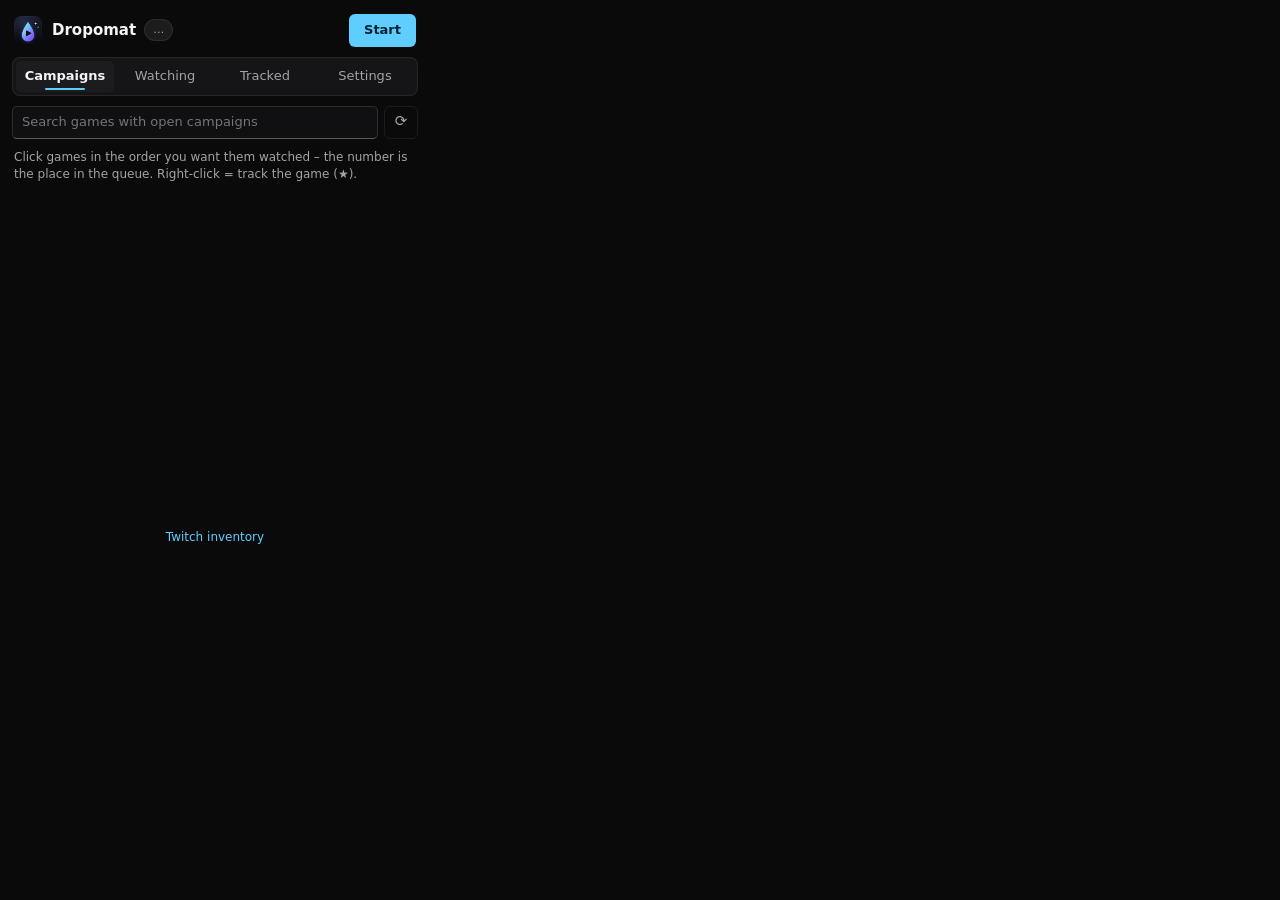
==== extension/popup.html @ eeb22f8f "Dropomat 1.2.0 – Auto Twitch Drops Collector Chrome extension, GitHub Pages site, README in 12 langu" ====
<!doctype html>
<html lang="en">
<head>
<meta charset="utf-8">
<title>Dropomat</title>
<link rel="stylesheet" href="popup.css">
</head>
<body>
<header>
  <img src="icons/48.png" alt="" width="28" height="28">
  <div class="title">
    <strong>Dropomat</strong>
    <span id="pill" class="pill">…</span>
  </div>
  <button id="toggle" class="btn primary">Start</button>
</header>

<nav class="tabs" role="tablist">
  <button class="tab" data-tab="camps" role="tab"><span data-i18n="tabCamps"></span></button>
  <button class="tab" data-tab="queue" role="tab"><span data-i18n="tabQueue"></span><span id="nQueue" class="count"></span></button>
  <button class="tab" data-tab="tracked" role="tab"><span data-i18n="tabTracked"></span><span id="nTracked" class="count"></span></button>
  <button class="tab" data-tab="settings" role="tab"><span data-i18n="tabSettings"></span></button>
</nav>

<div id="banners"></div>

<section class="panel" data-panel="camps">
  <div class="filter-row">
    <input id="filter" type="text" data-i18n-ph="filterPh" autocomplete="off" spellcheck="false">
    <button id="rescan" class="btn ghost sq" title="⟳">⟳</button>
  </div>
  <div class="hint sub" data-i18n="campsHint"></div>
  <div id="camps" class="camps"></div>
</section>

<section class="panel" data-panel="queue">
  <div id="now" class="card" hidden>
    <div class="now-top">
      <div>
        <div id="nowTitle" class="now-title"></div>
        <div id="nowSub" class="sub"></div>
      </div>
      <div class="now-actions">
        <button id="skip" class="btn ghost" data-i18n="skip" data-i18n-title="skipTip"></button>
        <button id="show" class="btn ghost" data-i18n="showWin" data-i18n-title="showWinTip"></button>
      </div>
    </div>
    <div id="progWrap" hidden>
      <div class="prog"><div id="progBar"></div></div>
      <div class="prog-row"><span id="progName" class="sub"></span><span id="progNum" class="sub"></span></div>
    </div>
  </div>
  <div class="card">
    <div class="card-head">
      <h2 data-i18n="queue"></h2>
      <span class="sub" data-i18n="queueHint"></span>
    </div>
    <div id="list" class="list"></div>
    <div class="add">
      <input id="q" type="text" data-i18n-ph="addPh" autocomplete="off" spellcheck="false">
      <div id="sugg" class="sugg" hidden></div>
    </div>
    <button id="clearDone" class="btn ghost small" data-i18n="clearDone" hidden></button>
  </div>
</section>

<section class="panel" data-panel="tracked">
  <div class="hint sub" data-i18n="trackedHint"></div>
  <div class="card">
    <div id="trackedList" class="list"></div>
    <div class="add">
      <input id="tq" type="text" data-i18n-ph="trackPh" autocomplete="off" spellcheck="false">
      <div id="tsugg" class="sugg" hidden></div>
    </div>
  </div>
</section>

<section class="panel" data-panel="settings">
  <div class="card">
    <div class="settings">
      <div class="row lang-row">
        <span data-i18n="sLang"></span>
        <button id="langBtn" class="btn lang-btn" aria-haspopup="listbox"></button>
        <div id="langMenu" class="lang-menu" role="listbox" hidden></div>
      </div>
      <label class="row"><span><span data-i18n="sClaim"></span><small data-i18n="sClaimHint"></small></span><input type="checkbox" class="sw" data-set="autoClaim"></label>
      <label class="row"><span data-i18n="sMin"></span><input type="checkbox" class="sw" data-set="minimized"></label>
      <label class="row"><span data-i18n="sQuality"></span>
        <select data-set="quality">
          <option value="160p30" data-i18n="q160"></option>
          <option value="360p30">360p</option>
          <option value="480p30">480p</option>
          <option value="auto" data-i18n="qKeep"></option>
        </select></label>
      <label class="row"><span data-i18n="sTrack"></span><input type="checkbox" class="sw" data-set="autoTrack"></label>
      <label class="row"><span data-i18n="sTrackEvery"></span><span class="num"><input type="number" min="5" max="720" data-set="trackMin"> <span data-i18n="min"></span></span></label>
      <label class="row"><span data-i18n="sCheckEvery"></span><span class="num"><input type="number" min="1" max="60" data-set="checkMin"> <span data-i18n="min"></span></span></label>
      <label class="row"><span data-i18n="sStall"></span><span class="num"><input type="number" min="5" max="120" data-set="stallMin"> <span data-i18n="min"></span></span></label>
      <label class="row"><span data-i18n="sNotify"></span><input type="checkbox" class="sw" data-set="notify"></label>
      <label class="row"><span><span data-i18n="sUnmute"></span><small data-i18n="sUnmuteHint"></small></span><input type="checkbox" class="sw" data-set="autoUnmute"></label>
    </div>
  </div>
  <details class="card" open>
    <summary data-i18n="logTitle"></summary>
    <div id="diag" class="sub diag"></div>
    <div id="log" class="log"></div>
    <button id="clearLog" class="btn ghost small" data-i18n="clear"></button>
  </details>
</section>

<footer class="sub"><span id="foot"></span> <a id="inv" href="https://www.twitch.tv/drops/inventory" target="_blank" data-i18n="inventory"></a></footer>

<script src="i18n.js"></script>
<script src="locales/a.js"></script>
<script src="locales/b.js"></script>
<script src="locales/c.js"></script>
<script src="popup.js"></script>
</body>
</html>
---- extension/popup.css ----
:root {
  --bg: #0a0a0b;
  --card: #151517;
  --card-2: #1c1c1f;
  --line: rgba(255, 255, 255, .075);
  --line-2: rgba(255, 255, 255, .13);
  --text: #f4f4f5;
  --sub: #a3a3a8;
  --accent: #60cdff;
  --on-accent: #00232f;
  --ok: #6ccb5f;
  --warn: #f5c84c;
  --bad: #ff8f9a;
  --r: 8px;
}
* { box-sizing: border-box; }
html, body { margin: 0; }
body {
  width: 430px; min-height: 560px;
  padding: 12px;
  background: var(--bg);
  color: var(--text);
  font: 13px/1.45 "Segoe UI Variable Text", "Segoe UI", system-ui, sans-serif;
  display: flex; flex-direction: column; gap: 10px;
}
[hidden] { display: none !important; }
a { color: var(--accent); text-decoration: none; }
a:hover { text-decoration: underline; }
.sub { color: var(--sub); font-size: 12px; }
h2 { margin: 0; font: 600 13px/1.3 "Segoe UI Variable Display", "Segoe UI", system-ui, sans-serif; }
:focus-visible { outline: 2px solid var(--accent); outline-offset: 1px; }

header { display: flex; align-items: center; gap: 10px; padding: 2px 2px 0; }
header img { border-radius: 7px; }
.title { flex: 1; display: flex; align-items: center; gap: 8px; min-width: 0; }
.title strong { font: 600 15px/1.2 "Segoe UI Variable Display", "Segoe UI", system-ui, sans-serif; }

.pill {
  font-size: 11px; padding: 2px 8px; border-radius: 99px;
  background: var(--card-2); border: 1px solid var(--line); color: var(--sub); white-space: nowrap;
}
.pill.on { color: var(--accent); border-color: rgba(96, 205, 255, .35); background: rgba(96, 205, 255, .08); }
.pill.wait { color: var(--warn); border-color: rgba(245, 200, 76, .3); background: rgba(245, 200, 76, .07); }

.btn {
  font: inherit; color: var(--text); cursor: pointer;
  padding: 6px 14px; border-radius: 6px;
  background: var(--card-2); border: 1px solid var(--line-2);
  transition: background .12s, border-color .12s;
}
.btn:hover { background: #26262a; }
.btn:active { background: #1a1a1d; }
.btn.primary { background: var(--accent); color: var(--on-accent); border-color: transparent; font-weight: 600; }
.btn.primary:hover { background: #7ad6ff; }
.btn.primary.stop { background: var(--card-2); color: var(--text); border-color: var(--line-2); }
.btn.primary.stop:hover { background: #26262a; }
.btn.ghost { background: transparent; border-color: var(--line); color: var(--sub); padding: 4px 10px; font-size: 12px; }
.btn.ghost:hover { background: var(--card-2); color: var(--text); }
.btn.small { padding: 3px 9px; margin-top: 8px; }

/* zakładki */
.tabs { display: flex; gap: 2px; padding: 3px; background: var(--card); border: 1px solid var(--line); border-radius: var(--r); }
.tab {
  flex: 1; font: inherit; color: var(--sub); background: none; border: 0; cursor: pointer;
  padding: 6px 4px; border-radius: 5px; position: relative; white-space: nowrap;
  transition: background .12s, color .12s;
}
.tab:hover { color: var(--text); background: rgba(255, 255, 255, .05); }
.tab.on { color: var(--text); background: var(--card-2); font-weight: 600; }
.tab.on::after { content: ""; position: absolute; left: 30%; right: 30%; bottom: 2px; height: 2px; border-radius: 2px; background: var(--accent); }
.count { margin-left: 5px; font-size: 11px; color: var(--accent); font-weight: 600; }
.count:empty { display: none; }
.panel { display: flex; flex-direction: column; gap: 10px; }
.hint { padding: 0 2px; }

.card { background: var(--card); border: 1px solid var(--line); border-radius: var(--r); padding: 12px; }
.card-head { display: flex; align-items: baseline; justify-content: space-between; gap: 8px; margin-bottom: 8px; }
details.card > summary { cursor: pointer; font-weight: 600; list-style: none; display: flex; align-items: center; justify-content: space-between; }
details.card > summary::after { content: "⌄"; color: var(--sub); transition: transform .15s; }
details.card[open] > summary::after { transform: rotate(180deg); }
details.card > summary::-webkit-details-marker { display: none; }

.banner {
  border-radius: var(--r); padding: 9px 12px; font-size: 12px;
  border: 1px solid rgba(245, 200, 76, .28); background: rgba(245, 200, 76, .06); color: #f3dc9a;
}
.banner.bad { border-color: rgba(255, 143, 154, .3); background: rgba(255, 143, 154, .06); color: #ffc2c8; }
#banners { display: flex; flex-direction: column; gap: 8px; }
#banners:empty { display: none; }

/* okładki gier */
.art { width: 30px; height: 40px; border-radius: 4px; background: #26262a; overflow: hidden; flex-shrink: 0; border: 1px solid var(--line); }
.art img { width: 100%; height: 100%; object-fit: cover; display: block; }
.art.small { width: 21px; height: 28px; border-radius: 3px; }

/* Kampanie */
.camps { display: flex; flex-direction: column; gap: 5px; max-height: 372px; overflow: auto; padding-right: 2px; }
.camp {
  display: flex; align-items: center; gap: 10px; width: 100%; text-align: left;
  font: inherit; color: var(--text); cursor: pointer;
  padding: 6px 10px 6px 7px; border-radius: 6px;
  background: var(--card); border: 1px solid var(--line);
  transition: background .12s, border-color .12s;
}
.camp:hover { background: var(--card-2); border-color: var(--line-2); }
.camp.queued { border-color: rgba(96, 205, 255, .45); background: rgba(96, 205, 255, .06); }
.camp-text { flex: 1; min-width: 0; }
.camp-name { font-weight: 600; overflow: hidden; text-overflow: ellipsis; white-space: nowrap; }
.camp-sub { overflow: hidden; text-overflow: ellipsis; white-space: nowrap; }
.star-mark { color: var(--warn); font-size: 14px; flex-shrink: 0; }
.num-badge {
  flex-shrink: 0; width: 26px; height: 26px; border-radius: 50%;
  display: grid; place-items: center; font-weight: 700; font-size: 13px; font-variant-numeric: tabular-nums;
  color: #5d5d63; border: 1px dashed #3a3a40;
}
.camp:hover .num-badge { color: var(--sub); border-color: #55555c; }
.num-badge.on { color: var(--on-accent); background: var(--accent); border: 0; }

/* Oglądane */
.now-top { display: flex; justify-content: space-between; gap: 10px; align-items: flex-start; }
.now-title { font-weight: 600; font-size: 14px; }
.now-actions { display: flex; gap: 6px; flex-shrink: 0; }
.prog { height: 4px; border-radius: 99px; background: #2a2a2e; overflow: hidden; margin-top: 12px; }
#progBar { height: 100%; width: 0; background: var(--accent); border-radius: 99px; transition: width .4s; }
.prog-row { display: flex; justify-content: space-between; gap: 10px; margin-top: 5px; }
#progName { overflow: hidden; text-overflow: ellipsis; white-space: nowrap; }
#progNum { flex-shrink: 0; font-variant-numeric: tabular-nums; }

.list { display: flex; flex-direction: column; gap: 6px; }
.empty { color: var(--sub); padding: 12px 4px; font-size: 12px; }
.item { position: relative; background: var(--card-2); border: 1px solid var(--line); border-radius: 6px; transition: opacity .12s; }
.item.cur { border-color: rgba(96, 205, 255, .4); }
.item.dragging { opacity: .35; }
.item.drop-before::before, .item.drop-after::after {
  content: ""; position: absolute; left: 2px; right: 2px; height: 2px; border-radius: 2px; background: var(--accent);
}
.item.drop-before::before { top: -5px; }
.item.drop-after::after { bottom: -5px; }
.item-main { display: flex; align-items: center; gap: 8px; padding: 7px 8px 7px 7px; cursor: grab; }
.item-main:active { cursor: grabbing; }
.item-main.plain { cursor: default; }
.pos {
  width: 20px; height: 20px; border-radius: 50%; flex-shrink: 0; user-select: none;
  display: grid; place-items: center; font-weight: 700; font-size: 11px; font-variant-numeric: tabular-nums;
  color: var(--on-accent); background: var(--accent);
}
.pos.star-pos { background: none; color: var(--warn); font-size: 14px; }
.item-text { flex: 1; min-width: 0; }
.item-name { font-weight: 600; overflow: hidden; text-overflow: ellipsis; white-space: nowrap; }
.item-sub { overflow: hidden; text-overflow: ellipsis; white-space: nowrap; }
.icon {
  background: none; border: 0; color: var(--sub); cursor: pointer; font: inherit; font-size: 14px;
  width: 24px; height: 26px; border-radius: 4px; padding: 0; line-height: 1; flex-shrink: 0;
}
.icon:hover { background: rgba(255, 255, 255, .08); color: var(--text); }
.icon.star.on { color: var(--warn); }
.chip { font-size: 11px; padding: 1px 7px; border-radius: 99px; border: 1px solid var(--line-2); color: var(--sub); white-space: nowrap; flex-shrink: 0; }
.chip.watching { color: var(--accent); border-color: rgba(96, 205, 255, .4); }
.chip.done { color: var(--ok); border-color: rgba(108, 203, 95, .35); }
.chip.claim { color: var(--warn); border-color: rgba(245, 200, 76, .4); }
.chip.stuck { color: var(--bad); border-color: rgba(255, 143, 154, .4); }
.item-more { border-top: 1px solid var(--line); padding: 9px 10px 10px; display: flex; flex-direction: column; gap: 8px; }
.item-more label { display: flex; flex-direction: column; gap: 4px; font-size: 12px; color: var(--sub); }
.item-more .inline { flex-direction: row; align-items: center; justify-content: space-between; }

/* ikony dropów */
.drops { display: flex; flex-wrap: wrap; gap: 6px; padding: 0 10px 9px 73px; }
.drop {
  --p: 0%;
  position: relative; width: 30px; height: 30px; border-radius: 7px; padding: 2px; flex-shrink: 0;
  background: conic-gradient(var(--accent) var(--p), #34343a 0);
}
.drop::before { content: ""; position: absolute; inset: 2px; border-radius: 5px; background: #101012; }
.drop img { position: relative; width: 100%; height: 100%; object-fit: contain; border-radius: 5px; display: block; }
.drop.locked { background: #2a2a2e; }
.drop.locked img { opacity: .35; filter: grayscale(1); }
.drop.claimed { background: var(--ok); }
.drop.claimed img { opacity: .55; }
.drop.ready { background: var(--warn); }
.drop .badge {
  position: absolute; right: -4px; bottom: -4px; width: 14px; height: 14px; border-radius: 50%;
  font: 700 9px/14px "Segoe UI", system-ui, sans-serif; text-align: center; color: #0b0b0c; background: var(--ok);
  box-shadow: 0 0 0 2px var(--card-2);
}
.drop.ready .badge { background: var(--warn); }

input[type=text], input[type=number], select {
  font: inherit; color: var(--text); background: #101012;
  border: 1px solid var(--line-2); border-bottom-color: rgba(255, 255, 255, .32);
  border-radius: 5px; padding: 6px 9px; width: 100%;
}
input[type=text]:focus, input[type=number]:focus, select:focus { outline: none; border-bottom: 2px solid var(--accent); padding-bottom: 5px; }
input[type=number] { width: 68px; text-align: right; }
select { width: auto; }

.add { position: relative; margin-top: 8px; }
.sugg {
  position: absolute; left: 0; right: 0; top: calc(100% + 4px); z-index: 5;
  background: #1f1f23; border: 1px solid var(--line-2); border-radius: 6px; padding: 4px;
  box-shadow: 0 10px 28px rgba(0, 0, 0, .6);
}
.sugg button { display: flex; align-items: center; gap: 8px; width: 100%; text-align: left; background: none; border: 0; color: var(--text); font: inherit; padding: 5px 8px; border-radius: 4px; cursor: pointer; }
.sugg button:hover, .sugg button:focus { background: rgba(255, 255, 255, .08); outline: none; }
.sugg .none { padding: 6px 8px; color: var(--sub); }

.settings { display: flex; flex-direction: column; }
.row { display: flex; align-items: center; justify-content: space-between; gap: 14px; padding: 8px 0; border-top: 1px solid var(--line); }
.row:first-child { border-top: 0; padding-top: 0; }
.row small { display: block; color: var(--sub); font-size: 11px; margin-top: 2px; }
.num { display: flex; align-items: center; gap: 6px; color: var(--sub); flex-shrink: 0; }

.sw {
  appearance: none; flex-shrink: 0; width: 38px; height: 20px; border-radius: 99px; margin: 0; cursor: pointer;
  border: 1px solid rgba(255, 255, 255, .45); background: transparent; position: relative; transition: background .12s, border-color .12s;
}
.sw::after {
  content: ""; position: absolute; top: 3px; left: 3px; width: 12px; height: 12px; border-radius: 50%;
  background: #cfcfd3; transition: transform .12s, background .12s;
}
.sw:checked { background: var(--accent); border-color: var(--accent); }
.sw:checked::after { transform: translateX(18px); background: var(--on-accent); }

.diag { margin-top: 8px; }
.log { margin-top: 8px; max-height: 150px; overflow: auto; font-size: 12px; color: var(--sub); display: flex; flex-direction: column; gap: 3px; }
.log time { color: #6f6f75; margin-right: 6px; font-variant-numeric: tabular-nums; }
footer { text-align: center; padding: 0 4px 2px; margin-top: auto; }
::-webkit-scrollbar { width: 8px; }
::-webkit-scrollbar-thumb { background: #2e2e33; border-radius: 99px; }

/* pasek filtra + odświeżanie listy */
.filter-row { display: flex; gap: 6px; }
.btn.sq { width: 34px; padding: 0; font-size: 15px; flex-shrink: 0; }
.btn.spin { animation: spin 1s linear infinite; pointer-events: none; }
@keyframes spin { to { transform: rotate(360deg); } }

/* wybór języka z flagami */
.flag { display: inline-flex; align-items: center; flex-shrink: 0; }
.flag svg { border-radius: 3px; box-shadow: 0 0 0 1px rgba(255, 255, 255, .14); display: block; }
.lang-row { position: relative; }
.lang-btn { display: flex; align-items: center; gap: 8px; padding: 5px 10px; }
.lang-btn .caret { color: var(--sub); font-size: 11px; }
.lang-menu {
  position: absolute; right: 0; top: calc(100% - 2px); z-index: 10; width: 100%;
  display: grid; grid-template-columns: 1fr 1fr; gap: 2px; padding: 5px;
  background: #1f1f23; border: 1px solid var(--line-2); border-radius: 8px; box-shadow: 0 12px 30px rgba(0, 0, 0, .65);
}
.lang-opt {
  display: flex; align-items: center; gap: 8px; text-align: left; font: inherit; color: var(--text);
  background: none; border: 1px solid transparent; border-radius: 5px; padding: 6px 8px; cursor: pointer;
}
.lang-opt:hover { background: rgba(255, 255, 255, .07); }
.lang-opt.on { border-color: rgba(96, 205, 255, .45); background: rgba(96, 205, 255, .07); }

.banner.upd { border-color: rgba(96, 205, 255, .35); background: rgba(96, 205, 255, .07); color: #cdeeff; }
.banner.upd a { font-weight: 600; }
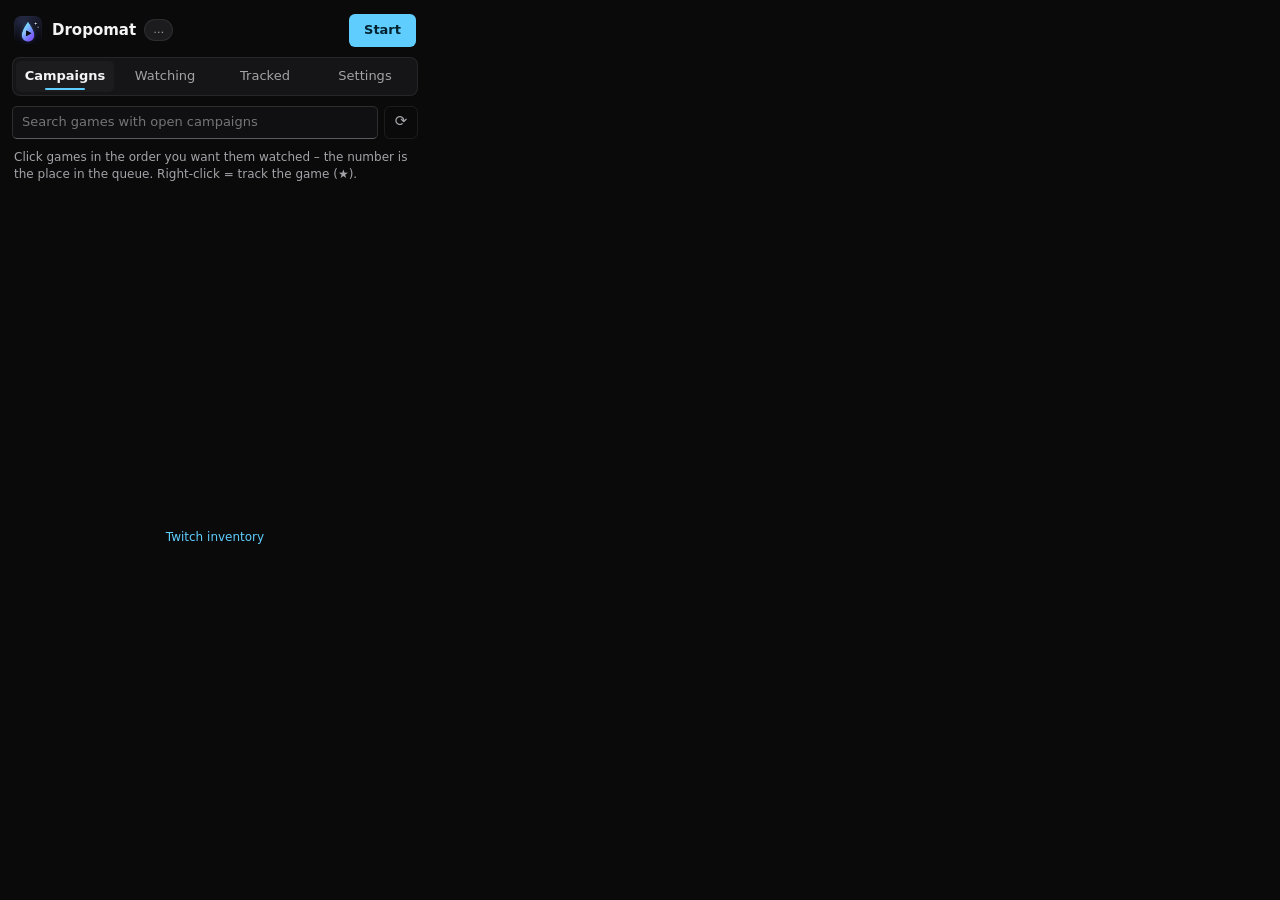
==== commit 27420864: "1.2.5: site counters (active installs, downloads, visits) The extension adds +1 to an anonymous publ" ====
--- a/extension/popup.html
+++ b/extension/popup.html
@@ -98,6 +98,7 @@
       <label class="row"><span data-i18n="sStall"></span><span class="num"><input type="number" min="5" max="120" data-set="stallMin"> <span data-i18n="min"></span></span></label>
       <label class="row"><span data-i18n="sNotify"></span><input type="checkbox" class="sw" data-set="notify"></label>
       <label class="row"><span><span data-i18n="sUnmute"></span><small data-i18n="sUnmuteHint"></small></span><input type="checkbox" class="sw" data-set="autoUnmute"></label>
+      <label class="row"><span><span data-i18n="sStats"></span><small data-i18n="sStatsHint"></small></span><input type="checkbox" class="sw" data-set="stats"></label>
     </div>
   </div>
   <details class="card" open>
